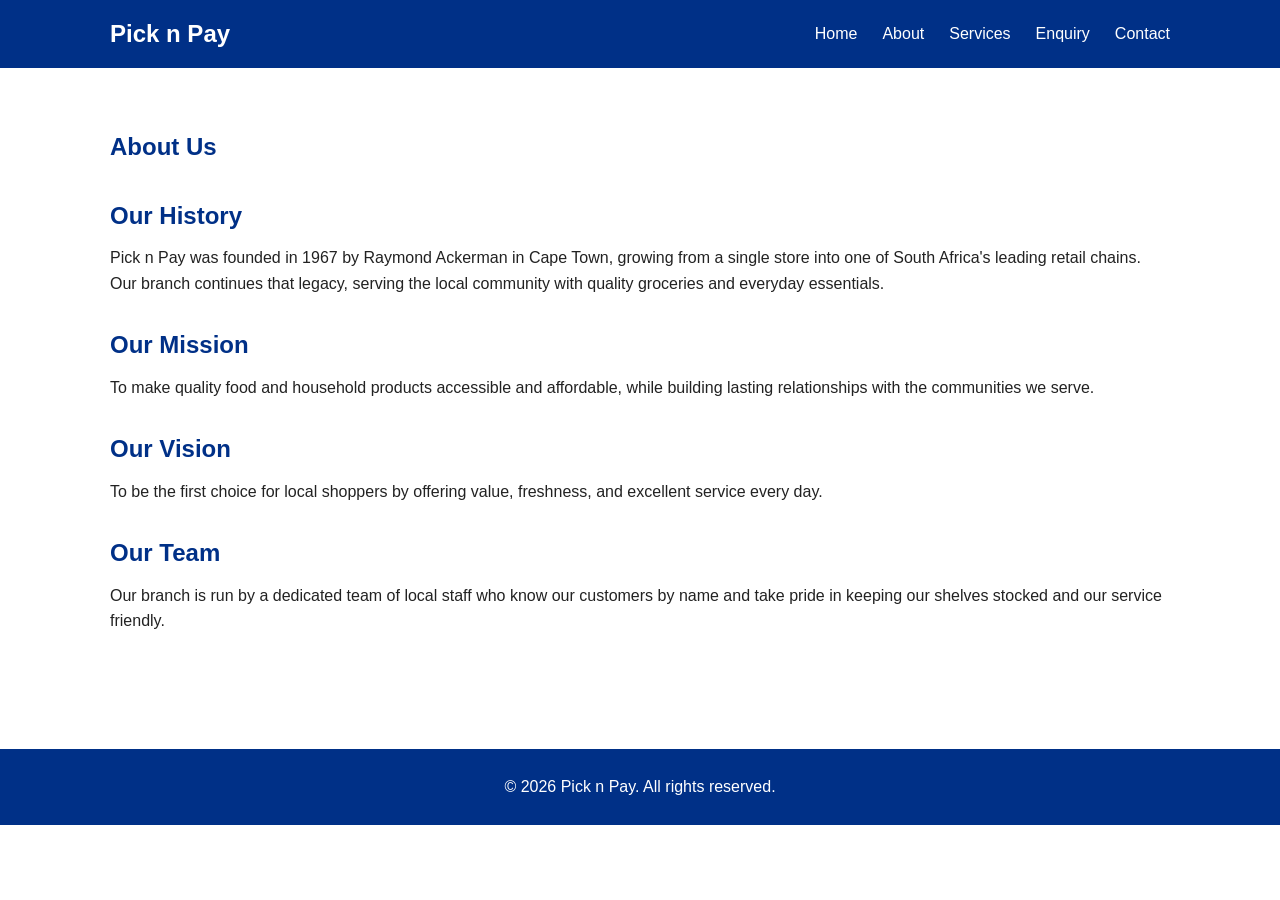
==== about.html @ 9a02de65 "Website project complete" ====
<!DOCTYPE html>
<html lang="en">
<head>
  <meta charset="UTF-8" />
  <meta name="viewport" content="width=device-width, initial-scale=1.0" />
  <title>Pick n Pay | About Us</title>
  <link rel="stylesheet" href="css/styles.css" />
</head>
<body>

  <header class="site-header">
    <div class="container header-inner">
      <a href="index.html" class="logo">Pick n Pay</a>
      <button class="nav-toggle" aria-label="Toggle navigation">Menu</button>
      <nav class="site-nav">
        <a href="index.html">Home</a>
        <a href="about.html">About</a>
        <a href="services.html">Services</a>
        <a href="enquiry.html">Enquiry</a>
        <a href="contact.html">Contact</a>
      </nav>
    </div>
  </header>

  <main>
    <section class="section">
      <div class="container">
        <h1>About Us</h1>

        <h2>Our History</h2>
        <p>
          Pick n Pay was founded in 1967 by Raymond Ackerman in Cape Town, growing from a
          single store into one of South Africa's leading retail chains. Our branch continues
          that legacy, serving the local community with quality groceries and everyday
          essentials.
        </p>

        <h2>Our Mission</h2>
        <p>
          To make quality food and household products accessible and affordable, while
          building lasting relationships with the communities we serve.
        </p>

        <h2>Our Vision</h2>
        <p>
          To be the first choice for local shoppers by offering value, freshness, and
          excellent service every day.
        </p>

        <h2>Our Team</h2>
        <p>
          Our branch is run by a dedicated team of local staff who know our customers by
          name and take pride in keeping our shelves stocked and our service friendly.
        </p>
      </div>
    </section>
  </main>

  <footer class="site-footer">
    <div class="container">
      <p>&copy; 2026 Pick n Pay. All rights reserved.</p>
    </div>
  </footer>

  <script src="js/script.js"></script>
</body>
</html>
---- css/styles.css ----
/* ===== Reset & Base Styles ===== */
* {
  margin: 0;
  padding: 0;
  box-sizing: border-box;
}

body {
  font-family: Arial, Helvetica, sans-serif;
  color: #222;
  line-height: 1.6;
}

.container {
  max-width: 1100px;
  margin: 0 auto;
  padding: 0 20px;
}

a {
  text-decoration: none;
  color: inherit;
}

img {
  max-width: 100%;
  display: block;
}

/* ===== Header & Navigation ===== */
.site-header {
  background-color: #003087; /* Pick n Pay dark blue */
  color: #fff;
  position: sticky;
  top: 0;
  z-index: 100;
}

.header-inner {
  display: flex;
  align-items: center;
  justify-content: space-between;
  padding: 15px 20px;
}

.logo {
  font-size: 1.5rem;
  font-weight: bold;
  color: #fff;
}

.site-nav {
  display: flex;
  gap: 25px;
}

.site-nav a {
  color: #fff;
  font-weight: 500;
}

.site-nav a:hover {
  color: #e4002b; /* Pick n Pay cherry red */
}

.nav-toggle {
  display: none;
  background: none;
  border: 1px solid #fff;
  color: #fff;
  padding: 8px 12px;
  cursor: pointer;
}

/* ===== Hero Section ===== */
.hero {
  background-color: #f4f4f4;
  padding: 80px 20px;
  text-align: center;
}

.hero h1 {
  font-size: 2.5rem;
  margin-bottom: 15px;
  color: #003087;
}

.hero p {
  font-size: 1.1rem;
  margin-bottom: 25px;
}

/* ===== Buttons ===== */
.btn {
  display: inline-block;
  padding: 12px 28px;
  border-radius: 4px;
  font-weight: bold;
}

.btn-primary {
  background-color: #e4002b;
  color: #fff;
}

.btn-primary:hover {
  background-color: #b8001f;
}

/* ===== General Sections ===== */
.section {
  padding: 60px 20px;
}

.section h1 {
  color: #003087;
  margin-bottom: 20px;
}

.section h2 {
  color: #003087;
  margin-top: 30px;
  margin-bottom: 10px;
}

.section p {
  margin-bottom: 15px;
}

/* ===== Services Grid ===== */
.service-grid {
  display: grid;
  grid-template-columns: repeat(auto-fit, minmax(220px, 1fr));
  gap: 25px;
  margin-top: 30px;
}

.service-card {
  background-color: #fff;
  border: 1px solid #ddd;
  border-radius: 6px;
  overflow: hidden;
  padding-bottom: 15px;
}

.service-card img {
  width: 100%;
  height: 160px;
  object-fit: cover;
}

.service-card h2 {
  font-size: 1.2rem;
  padding: 15px 15px 5px;
  margin: 0;
}

.service-card p {
  padding: 0 15px;
  font-size: 0.95rem;
}

/* ===== Branch / Contact Cards ===== */
.branch-grid {
  display: grid;
  grid-template-columns: repeat(auto-fit, minmax(250px, 1fr));
  gap: 20px;
  margin: 20px 0 40px;
}

.branch-card {
  background-color: #f9f9f9;
  border-left: 4px solid #e4002b;
  padding: 20px;
}

.map-embed {
  margin-bottom: 40px;
}

/* ===== Forms ===== */
.enquiry-form,
.contact-form {
  display: flex;
  flex-direction: column;
  max-width: 500px;
  margin-top: 20px;
}

.enquiry-form label,
.contact-form label {
  margin-top: 15px;
  margin-bottom: 5px;
  font-weight: bold;
}

.enquiry-form input,
.enquiry-form select,
.enquiry-form textarea,
.contact-form input,
.contact-form textarea {
  padding: 10px;
  border: 1px solid #ccc;
  border-radius: 4px;
  font-family: inherit;
  font-size: 1rem;
}

.enquiry-form button,
.contact-form button {
  margin-top: 20px;
  align-self: flex-start;
  border: none;
  cursor: pointer;
}

/* ===== Footer ===== */
.site-footer {
  background-color: #003087;
  color: #fff;
  text-align: center;
  padding: 25px 20px;
  margin-top: 40px;
}

/* ===== Responsive Navigation ===== */
@media (max-width: 700px) {
  .nav-toggle {
    display: block;
  }

  .site-nav {
    display: none;
    flex-direction: column;
    width: 100%;
    background-color: #003087;
    padding: 10px 20px;
  }

  .site-nav.open {
    display: flex;
  }

  .header-inner {
    flex-wrap: wrap;
  }
}
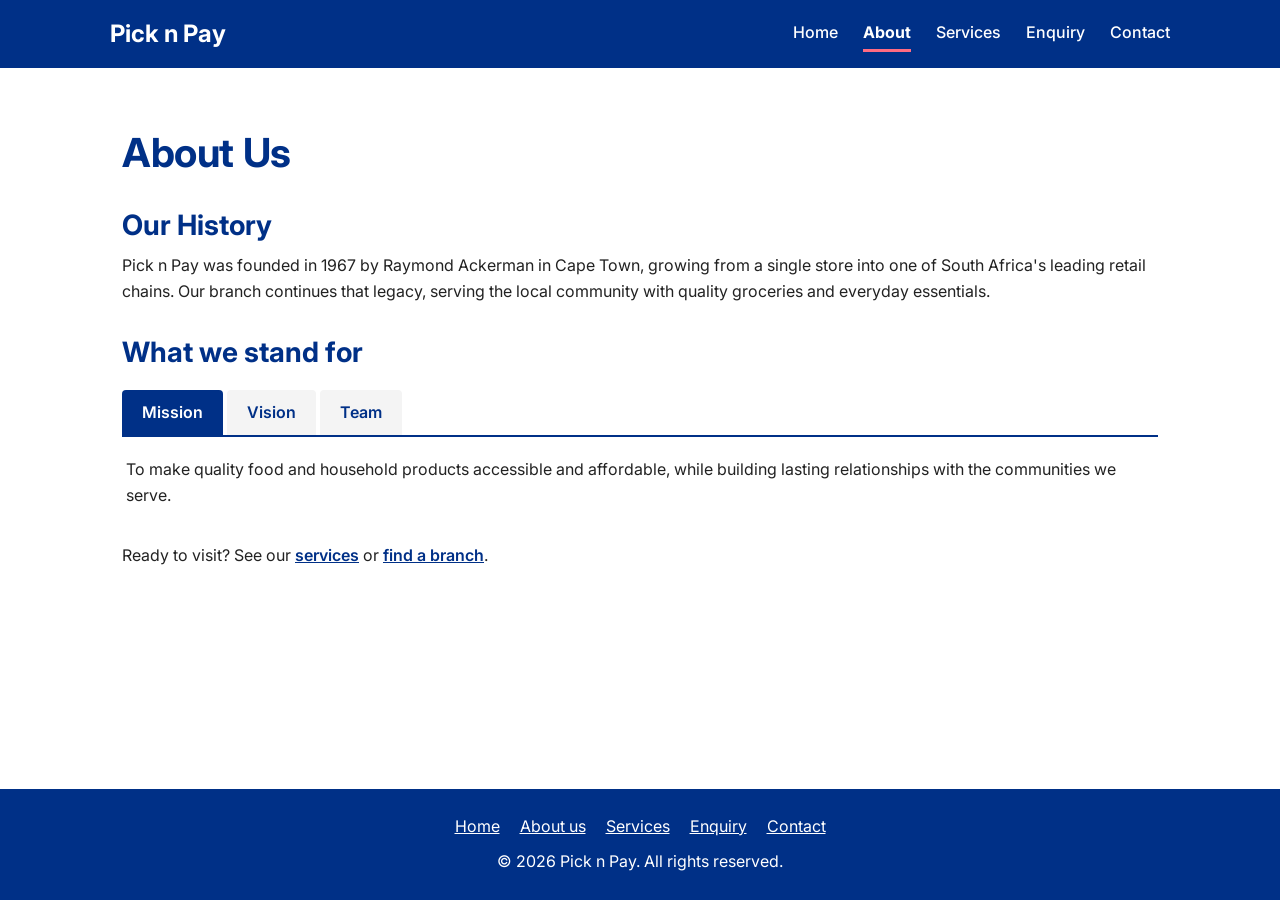
==== commit 94f0c65a: "Added Part 3 JavaScript features, forms, map and SEO files. Fixed : accessible mobile nav, active pa" ====
--- a/about.html
+++ b/about.html
@@ -3,16 +3,29 @@
 <head>
   <meta charset="UTF-8" />
   <meta name="viewport" content="width=device-width, initial-scale=1.0" />
-  <title>Pick n Pay | About Us</title>
+  <title>About Us | Pick n Pay Local Branch – History, Mission &amp; Team</title>
+  <meta name="description" content="Learn about Pick n Pay's history since 1967, our mission and vision, and the local team behind your neighbourhood branch." />
+  <meta name="author" content="Lethukuthula Khumalo" />
+  <link rel="canonical" href="https://lethuk-dis.github.io/picknpay-website/about.html" />
+  <meta property="og:type" content="website" />
+  <meta property="og:title" content="About Us | Pick n Pay Local Branch – History, Mission &amp; Team" />
+  <meta property="og:description" content="Learn about Pick n Pay's history since 1967, our mission and vision, and the local team behind your neighbourhood branch." />
+  <meta property="og:url" content="https://lethuk-dis.github.io/picknpay-website/about.html" />
+  <link rel="preconnect" href="https://fonts.googleapis.com" />
+  <link rel="preconnect" href="https://fonts.gstatic.com" crossorigin />
+  <link href="https://fonts.googleapis.com/css2?family=Inter:wght@400;500;600;700&amp;display=swap" rel="stylesheet" />
   <link rel="stylesheet" href="css/styles.css" />
 </head>
 <body>
 
+  <a class="skip-link" href="#main">Skip to main content</a>
+
+  <!-- Header and navigation, shared across all pages -->
   <header class="site-header">
     <div class="container header-inner">
       <a href="index.html" class="logo">Pick n Pay</a>
-      <button class="nav-toggle" aria-label="Toggle navigation">Menu</button>
-      <nav class="site-nav">
+      <button class="nav-toggle" aria-expanded="false" aria-controls="site-nav">☰ Menu</button>
+      <nav class="site-nav" id="site-nav" aria-label="Main navigation">
         <a href="index.html">Home</a>
         <a href="about.html">About</a>
         <a href="services.html">Services</a>
@@ -22,46 +35,53 @@
     </div>
   </header>
 
-  <main>
+  <main id="main">
     <section class="section">
       <div class="container">
         <h1>About Us</h1>
 
         <h2>Our History</h2>
         <p>
-          Pick n Pay was founded in 1967 by Raymond Ackerman in Cape Town, growing from a
-          single store into one of South Africa's leading retail chains. Our branch continues
-          that legacy, serving the local community with quality groceries and everyday
-          essentials.
+          Pick n Pay was founded in 1967 by Raymond Ackerman in Cape Town, growing from a single store into one of South Africa's leading retail chains.
+          Our branch continues that legacy, serving the local community with quality groceries and everyday essentials.
         </p>
 
-        <h2>Our Mission</h2>
-        <p>
-          To make quality food and household products accessible and affordable, while
-          building lasting relationships with the communities we serve.
-        </p>
-
-        <h2>Our Vision</h2>
-        <p>
-          To be the first choice for local shoppers by offering value, freshness, and
-          excellent service every day.
-        </p>
-
-        <h2>Our Team</h2>
-        <p>
-          Our branch is run by a dedicated team of local staff who know our customers by
-          name and take pride in keeping our shelves stocked and our service friendly.
-        </p>
+        <h2>What we stand for</h2>
+        <div class="tabs">
+          <div class="tab-list" role="tablist" aria-label="Mission, vision and team">
+            <button role="tab" id="tab-mission" aria-selected="true" aria-controls="panel-mission">Mission</button>
+            <button role="tab" id="tab-vision" aria-selected="false" aria-controls="panel-vision" tabindex="-1">Vision</button>
+            <button role="tab" id="tab-team" aria-selected="false" aria-controls="panel-team" tabindex="-1">Team</button>
+          </div>
+          <div class="tab-panel" role="tabpanel" id="panel-mission" aria-labelledby="tab-mission">
+            <p>To make quality food and household products accessible and affordable, while building lasting relationships with the communities we serve.</p>
+          </div>
+          <div class="tab-panel" role="tabpanel" id="panel-vision" aria-labelledby="tab-vision" hidden>
+            <p>To be the first choice for local shoppers by offering value, freshness, and excellent service every day.</p>
+          </div>
+          <div class="tab-panel" role="tabpanel" id="panel-team" aria-labelledby="tab-team" hidden>
+            <p>Our branch is run by a dedicated team of local staff who know our customers by name and take pride in keeping our shelves stocked and our service friendly.</p>
+          </div>
+        </div>
+        <p>Ready to visit? See our <a href="services.html">services</a> or <a href="contact.html">find a branch</a>.</p>
       </div>
     </section>
   </main>
 
+  <!-- Footer, shared across all pages -->
   <footer class="site-footer">
     <div class="container">
+      <ul class="footer-links">
+        <li><a href="index.html">Home</a></li>
+        <li><a href="about.html">About us</a></li>
+        <li><a href="services.html">Services</a></li>
+        <li><a href="enquiry.html">Enquiry</a></li>
+        <li><a href="contact.html">Contact</a></li>
+      </ul>
       <p>&copy; 2026 Pick n Pay. All rights reserved.</p>
     </div>
   </footer>
 
-  <script src="js/script.js"></script>
+  <script src="js/script.js" defer></script>
 </body>
 </html>
--- a/css/styles.css
+++ b/css/styles.css
@@ -1,247 +1,199 @@
-/* ===== Reset & Base Styles ===== */
-* {
-  margin: 0;
-  padding: 0;
-  box-sizing: border-box;
+/* ===== Design tokens ===== */
+:root {
+  --blue: #003087;
+  --red: #e4002b;
+  --red-dark: #b8001f;
+  --red-light: #ff6b82;   /* decorative accent on blue (3:1+ non-text contrast) */
+  --pink-text: #ffd1d9;   /* hover text on blue (7:1 contrast) */
+  --grey: #f4f4f4;
+  --text: #222;
+  --error: #b00020;
 }
 
+/* ===== Reset & base ===== */
+* { margin: 0; padding: 0; box-sizing: border-box; }
+[hidden] { display: none !important; }
+
 body {
-  font-family: Arial, Helvetica, sans-serif;
-  color: #222;
+  font-family: "Inter", Arial, Helvetica, sans-serif;
+  color: var(--text);
   line-height: 1.6;
+  min-height: 100vh;
+  display: flex;
+  flex-direction: column;
+}
+body.no-scroll { overflow: hidden; }
+main { flex: 1; }
+.container { max-width: 1100px; margin: 0 auto; padding: 0 2rem; }
+a { text-decoration: none; color: inherit; }
+img { max-width: 100%; display: block; }
+
+/* ===== Typography ===== */
+h1, h2, h3 { line-height: 1.25; color: var(--blue); }
+h1 { font-size: clamp(1.75rem, 4vw + 0.5rem, 2.5rem); font-weight: 700; letter-spacing: -0.01em; }
+h2 { font-size: clamp(1.35rem, 2vw + 0.8rem, 1.75rem); font-weight: 700; }
+h3 { font-size: 1.15rem; font-weight: 600; }
+label { font-weight: 600; }
+.muted { color: #555; font-size: 0.9rem; }
+
+/* ===== Accessibility helpers ===== */
+:focus-visible { outline: 3px solid var(--blue); outline-offset: 3px; }
+.site-header :focus-visible, .site-footer :focus-visible, .lightbox :focus-visible { outline-color: #fff; }
+.skip-link {
+  position: absolute; left: 1rem; top: -4rem; z-index: 300;
+  background: #fff; color: var(--blue); padding: 0.6rem 1rem; font-weight: 600;
+}
+.skip-link:focus { top: 0.5rem; }
+
+/* ===== Header & navigation ===== */
+.site-header { background: var(--blue); color: #fff; position: sticky; top: 0; z-index: 1000; }
+.header-inner { display: flex; align-items: center; justify-content: space-between; padding: 15px 20px; }
+.logo { font-size: 1.5rem; font-weight: 700; color: #fff; }
+.logo:hover { opacity: 0.85; }
+.site-nav { display: flex; gap: 25px; }
+.site-nav a { color: #fff; font-weight: 500; padding: 4px 0; border-bottom: 3px solid transparent; transition: color 0.2s, border-color 0.2s; }
+.site-nav a:hover { color: var(--pink-text); }
+.site-nav a:active { color: #fff; }
+.site-nav a.active { border-bottom-color: var(--red-light); font-weight: 700; }
+.nav-toggle { display: none; background: none; border: 1px solid #fff; color: #fff; padding: 8px 14px; font: inherit; font-weight: 600; cursor: pointer; border-radius: 4px; }
+
+/* ===== Hero (one entrance animation on page load) ===== */
+.hero { background: var(--grey); padding: 80px 20px; text-align: center; }
+.hero-content { animation: rise 0.7s ease-out both; }
+.hero p { font-size: 1.1rem; margin: 1rem 0 1.5rem; }
+@keyframes rise { from { opacity: 0; transform: translateY(18px); } to { opacity: 1; transform: none; } }
+
+/* ===== Buttons ===== */
+.btn { display: inline-block; padding: 0.75rem 1.75rem; border-radius: 0.25rem; font: inherit; font-weight: 700; cursor: pointer; border: 2px solid transparent; transition: background-color 0.2s, transform 0.1s; }
+.btn-primary { background: var(--red); color: #fff; }
+.btn-primary:hover { background: var(--red-dark); }
+.btn-primary:active { background: #8f0018; transform: scale(0.98); }
+.btn-outline { background: #fff; color: var(--blue); border-color: var(--blue); }
+.btn-outline:hover { background: var(--blue); color: #fff; }
+
+/* ===== Sections ===== */
+.section { padding: 60px 20px; }
+.section h1 { margin-bottom: 20px; }
+.section h2 { margin-top: 30px; margin-bottom: 10px; }
+.section p { margin-bottom: 15px; }
+.section p a, .text-link { color: var(--blue); text-decoration: underline; font-weight: 600; }
+.section p a:hover, .text-link:hover { color: var(--red-dark); }
+
+/* ===== Service cards (responsive image ratio) ===== */
+.service-grid { display: grid; grid-template-columns: repeat(auto-fit, minmax(220px, 1fr)); gap: 25px; margin-top: 30px; }
+.service-card { background: #fff; border: 1px solid #ddd; border-radius: 6px; overflow: hidden; padding-bottom: 15px; transition: box-shadow 0.2s, transform 0.2s; }
+.service-card:hover { box-shadow: 0 4px 12px rgba(0,0,0,0.15); transform: translateY(-3px); }
+.service-card img { width: 100%; height: auto; aspect-ratio: 4 / 3; object-fit: cover; }
+.service-card h2 { font-size: 1.2rem; padding: 15px 15px 5px; margin: 0; }
+.service-card p { padding: 0 15px; font-size: 0.95rem; margin: 0; }
+
+/* ===== Accordion ===== */
+.accordion { max-width: 760px; margin-top: 15px; border-top: 1px solid #ddd; }
+.accordion-item { border-bottom: 1px solid #ddd; }
+.accordion-trigger { width: 100%; text-align: left; background: none; border: 0; font: inherit; font-weight: 600; color: var(--blue); padding: 16px 8px; cursor: pointer; display: flex; justify-content: space-between; gap: 1rem; }
+.accordion-trigger::after { content: "+"; font-size: 1.4rem; line-height: 1; transition: transform 0.25s; }
+.accordion-trigger[aria-expanded="true"]::after { transform: rotate(45deg); }
+.accordion-trigger:hover { background: var(--grey); }
+.accordion-panel { padding: 0 8px 8px; animation: open 0.3s ease-out; }
+.accordion-panel p { margin-bottom: 8px; }
+@keyframes open { from { opacity: 0; transform: translateY(-6px); } to { opacity: 1; transform: none; } }
+
+/* ===== Tabs ===== */
+.tab-list { display: flex; flex-wrap: wrap; gap: 4px; border-bottom: 2px solid var(--blue); margin-top: 20px; }
+.tab-list [role="tab"] { background: var(--grey); border: 0; font: inherit; font-weight: 600; padding: 10px 20px; cursor: pointer; color: var(--blue); border-radius: 4px 4px 0 0; }
+.tab-list [role="tab"][aria-selected="true"] { background: var(--blue); color: #fff; }
+.tab-panel { padding: 20px 4px; animation: open 0.3s ease-out; }
+
+/* ===== Gallery & lightbox ===== */
+.gallery { list-style: none; display: grid; grid-template-columns: repeat(auto-fit, minmax(200px, 1fr)); gap: 16px; margin-top: 20px; }
+.gallery button { border: 0; padding: 0; background: none; cursor: zoom-in; border-radius: 6px; overflow: hidden; width: 100%; }
+.gallery img { width: 100%; aspect-ratio: 4 / 3; object-fit: cover; transition: transform 0.3s; }
+.gallery button:hover img { transform: scale(1.05); }
+.lightbox { position: fixed; inset: 0; background: rgba(0,0,0,0.88); z-index: 400; display: flex; align-items: center; justify-content: center; padding: 1rem; animation: fade 0.25s ease-out; }
+.lightbox figure { max-width: 900px; width: 100%; color: #fff; text-align: center; }
+.lightbox img { max-height: 75vh; width: auto; margin: 0 auto; border-radius: 4px; }
+.lightbox figcaption { margin-top: 10px; }
+.lightbox-close { position: absolute; top: 12px; right: 18px; background: none; border: 2px solid #fff; color: #fff; font-size: 1.8rem; width: 44px; height: 44px; border-radius: 50%; cursor: pointer; line-height: 1; }
+@keyframes fade { from { opacity: 0; } to { opacity: 1; } }
+
+/* ===== Product catalogue ===== */
+.catalogue-controls { display: grid; grid-template-columns: 2fr 1fr 1fr; gap: 12px; margin: 15px 0; }
+.catalogue-controls label { display: block; margin-bottom: 4px; font-size: 0.9rem; }
+.catalogue-controls input, .catalogue-controls select { width: 100%; }
+.product-list { list-style: none; display: grid; grid-template-columns: repeat(auto-fill, minmax(200px, 1fr)); gap: 16px; margin-top: 12px; }
+.product-card { border: 1px solid #ddd; border-radius: 6px; padding: 14px; animation: open 0.3s ease-out; }
+.product-card .price { font-weight: 700; font-size: 1.15rem; margin: 6px 0; }
+.badge { display: inline-block; font-size: 0.8rem; font-weight: 600; padding: 2px 10px; border-radius: 99px; }
+.badge-in { background: #e8f5e9; color: #1b5e20; }
+.badge-low { background: #fff3cd; color: #7a4b00; }
+.badge-out { background: #fdecea; color: var(--error); }
+
+/* ===== Branch / contact cards & map ===== */
+.branch-grid { display: grid; grid-template-columns: repeat(auto-fit, minmax(250px, 1fr)); gap: 20px; margin: 20px 0 40px; }
+.branch-card { background: #f9f9f9; border-left: 4px solid var(--red); padding: 20px; transition: box-shadow 0.2s; }
+.branch-card:hover { box-shadow: 0 4px 12px rgba(0,0,0,0.1); }
+.branch-card .btn { margin-top: 6px; padding: 0.5rem 1.1rem; }
+#map { position: relative; z-index: 0; height: 400px; border-radius: 6px; border: 1px solid #ccc; margin: 15px 0 40px; background: var(--grey); }
+
+/* ===== Forms ===== */
+.enquiry-form, .contact-form { display: flex; flex-direction: column; max-width: 500px; margin-top: 20px; }
+.enquiry-form label, .contact-form label { margin-top: 15px; margin-bottom: 5px; }
+.enquiry-form input, .enquiry-form select, .enquiry-form textarea,
+.contact-form input, .contact-form select, .contact-form textarea,
+.catalogue-controls input, .catalogue-controls select {
+  padding: 10px; border: 1px solid #767676; border-radius: 4px; font-family: inherit; font-size: 1rem; background: #fff;
+}
+input:focus-visible, select:focus-visible, textarea:focus-visible { outline: 3px solid var(--blue); outline-offset: 1px; border-color: var(--blue); }
+.invalid { border-color: var(--error) !important; border-width: 2px !important; }
+.field-error { color: var(--error); font-size: 0.9rem; margin-top: 4px; }
+.char-count { color: #555; font-size: 0.85rem; margin-top: 4px; }
+.enquiry-form button, .contact-form button { margin-top: 20px; align-self: flex-start; }
+.form-status { margin-top: 12px; font-weight: 600; }
+.form-status.error { color: var(--error); }
+.result-panel { max-width: 500px; margin-top: 20px; padding: 16px 20px; background: #e8f5e9; border-left: 4px solid #1b5e20; border-radius: 4px; animation: open 0.3s ease-out; }
+.result-panel h2 { margin: 0 0 6px; color: #1b5e20; font-size: 1.2rem; }
+.result-panel pre { white-space: pre-wrap; font-family: inherit; margin: 10px 0; word-break: break-word; }
+.result-panel .btn { margin-top: 4px; }
+
+/* ===== Footer ===== */
+.site-footer { background: var(--blue); color: #fff; text-align: center; padding: 25px 20px; margin-top: auto; }
+.footer-links { list-style: none; display: flex; flex-wrap: wrap; justify-content: center; gap: 8px 20px; margin-bottom: 10px; }
+.footer-links a { text-decoration: underline; }
+.footer-links a:hover { color: var(--pink-text); }
+
+/* ===== Responsive: tablet ===== */
+@media (max-width: 1024px) {
+  .service-grid { grid-template-columns: repeat(2, 1fr); }
+  .branch-grid { grid-template-columns: 1fr; }
+  .container { padding: 0 1.25rem; }
 }
 
-.container {
-  max-width: 1100px;
-  margin: 0 auto;
-  padding: 0 20px;
+/* ===== Responsive: mobile navigation ===== */
+@media (max-width: 700px) {
+  .nav-toggle { display: block; }
+  .site-nav {
+    display: none; position: absolute; top: 100%; left: 0; right: 0;
+    flex-direction: column; gap: 0; background: var(--blue);
+    padding: 6px 20px 12px; border-top: 1px solid rgba(255,255,255,0.35);
+    box-shadow: 0 8px 16px rgba(0,0,0,0.3);
+  }
+  .site-nav.open { display: flex; }
+  .site-nav a { padding: 12px 0; border-bottom: 1px solid rgba(255,255,255,0.18); }
+  .site-nav a.active { border-bottom-color: var(--red-light); }
+  .catalogue-controls { grid-template-columns: 1fr; }
 }
 
-a {
-  text-decoration: none;
-  color: inherit;
+/* ===== Responsive: small mobile ===== */
+@media (max-width: 600px) {
+  .hero { padding: 50px 15px; }
+  .section { padding: 40px 15px; }
+  .section h2 { margin-top: 24px; }
+  .service-grid { grid-template-columns: 1fr; }
+  .enquiry-form, .contact-form { max-width: 100%; }
+  #map { height: 320px; }
 }
 
-img {
-  max-width: 100%;
-  display: block;
-}
-
-/* ===== Header & Navigation ===== */
-.site-header {
-  background-color: #003087; /* Pick n Pay dark blue */
-  color: #fff;
-  position: sticky;
-  top: 0;
-  z-index: 100;
-}
-
-.header-inner {
-  display: flex;
-  align-items: center;
-  justify-content: space-between;
-  padding: 15px 20px;
-}
-
-.logo {
-  font-size: 1.5rem;
-  font-weight: bold;
-  color: #fff;
-}
-
-.site-nav {
-  display: flex;
-  gap: 25px;
-}
-
-.site-nav a {
-  color: #fff;
-  font-weight: 500;
-}
-
-.site-nav a:hover {
-  color: #e4002b; /* Pick n Pay cherry red */
-}
-
-.nav-toggle {
-  display: none;
-  background: none;
-  border: 1px solid #fff;
-  color: #fff;
-  padding: 8px 12px;
-  cursor: pointer;
-}
-
-/* ===== Hero Section ===== */
-.hero {
-  background-color: #f4f4f4;
-  padding: 80px 20px;
-  text-align: center;
-}
-
-.hero h1 {
-  font-size: 2.5rem;
-  margin-bottom: 15px;
-  color: #003087;
-}
-
-.hero p {
-  font-size: 1.1rem;
-  margin-bottom: 25px;
-}
-
-/* ===== Buttons ===== */
-.btn {
-  display: inline-block;
-  padding: 12px 28px;
-  border-radius: 4px;
-  font-weight: bold;
-}
-
-.btn-primary {
-  background-color: #e4002b;
-  color: #fff;
-}
-
-.btn-primary:hover {
-  background-color: #b8001f;
-}
-
-/* ===== General Sections ===== */
-.section {
-  padding: 60px 20px;
-}
-
-.section h1 {
-  color: #003087;
-  margin-bottom: 20px;
-}
-
-.section h2 {
-  color: #003087;
-  margin-top: 30px;
-  margin-bottom: 10px;
-}
-
-.section p {
-  margin-bottom: 15px;
-}
-
-/* ===== Services Grid ===== */
-.service-grid {
-  display: grid;
-  grid-template-columns: repeat(auto-fit, minmax(220px, 1fr));
-  gap: 25px;
-  margin-top: 30px;
-}
-
-.service-card {
-  background-color: #fff;
-  border: 1px solid #ddd;
-  border-radius: 6px;
-  overflow: hidden;
-  padding-bottom: 15px;
-}
-
-.service-card img {
-  width: 100%;
-  height: 160px;
-  object-fit: cover;
-}
-
-.service-card h2 {
-  font-size: 1.2rem;
-  padding: 15px 15px 5px;
-  margin: 0;
-}
-
-.service-card p {
-  padding: 0 15px;
-  font-size: 0.95rem;
-}
-
-/* ===== Branch / Contact Cards ===== */
-.branch-grid {
-  display: grid;
-  grid-template-columns: repeat(auto-fit, minmax(250px, 1fr));
-  gap: 20px;
-  margin: 20px 0 40px;
-}
-
-.branch-card {
-  background-color: #f9f9f9;
-  border-left: 4px solid #e4002b;
-  padding: 20px;
-}
-
-.map-embed {
-  margin-bottom: 40px;
-}
-
-/* ===== Forms ===== */
-.enquiry-form,
-.contact-form {
-  display: flex;
-  flex-direction: column;
-  max-width: 500px;
-  margin-top: 20px;
-}
-
-.enquiry-form label,
-.contact-form label {
-  margin-top: 15px;
-  margin-bottom: 5px;
-  font-weight: bold;
-}
-
-.enquiry-form input,
-.enquiry-form select,
-.enquiry-form textarea,
-.contact-form input,
-.contact-form textarea {
-  padding: 10px;
-  border: 1px solid #ccc;
-  border-radius: 4px;
-  font-family: inherit;
-  font-size: 1rem;
-}
-
-.enquiry-form button,
-.contact-form button {
-  margin-top: 20px;
-  align-self: flex-start;
-  border: none;
-  cursor: pointer;
-}
-
-/* ===== Footer ===== */
-.site-footer {
-  background-color: #003087;
-  color: #fff;
-  text-align: center;
-  padding: 25px 20px;
-  margin-top: 40px;
-}
-
-/* ===== Responsive Navigation ===== */
-@media (max-width: 700px) {
-  .nav-toggle {
-    display: block;
-  }
-
-  .site-nav {
-    display: none;
-    flex-direction: column;
-    width: 100%;
-    background-color: #003087;
-    padding: 10px 20px;
-  }
-
-  .site-nav.open {
-    display: flex;
-  }
-
-  .header-inner {
-    flex-wrap: wrap;
-  }
+/* ===== Respect reduced-motion preferences ===== */
+@media (prefers-reduced-motion: reduce) {
+  *, *::before, *::after { animation: none !important; transition: none !important; }
 }
